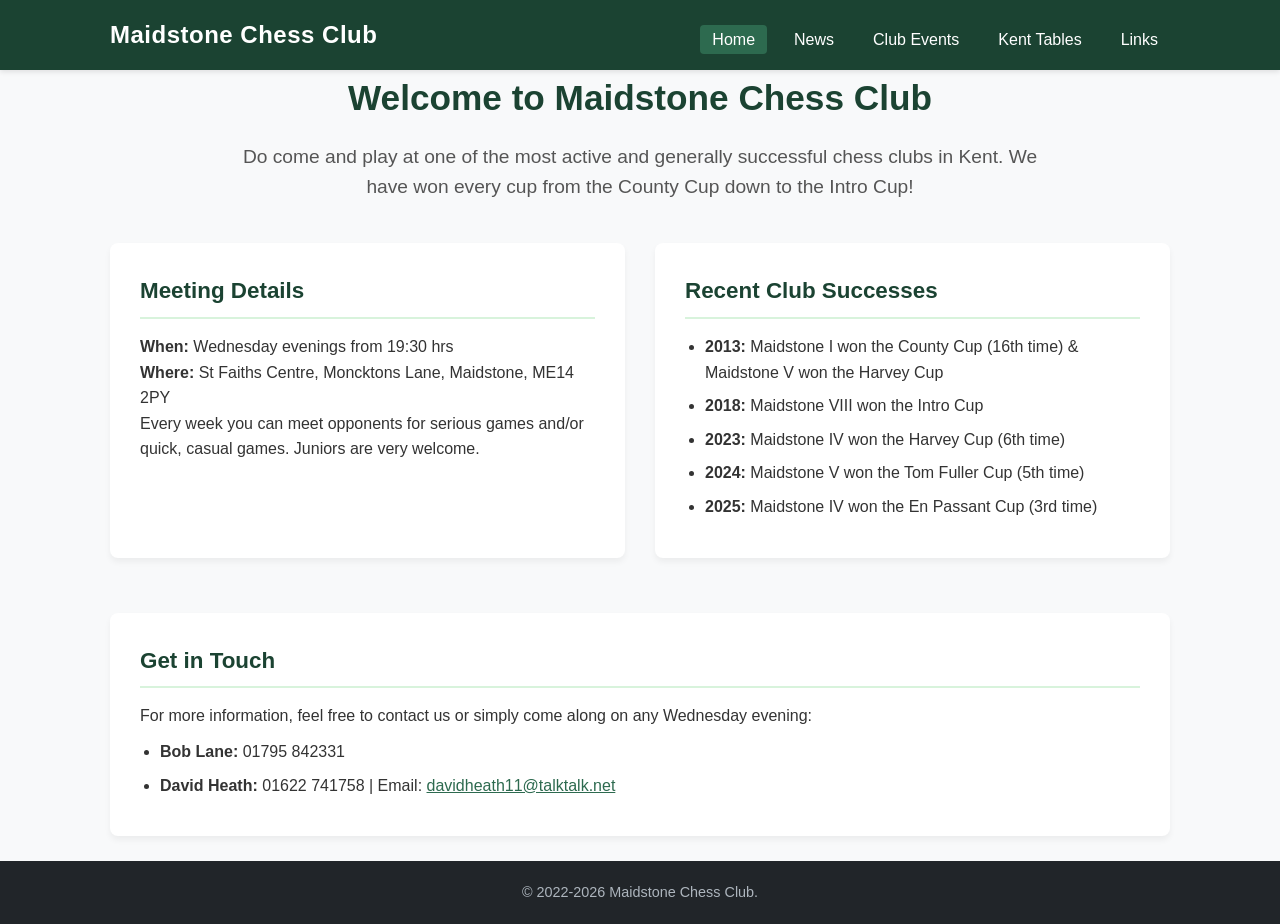
==== index.html @ 6f1cf7fc "Update stylesheet link in index.html" ====
<!DOCTYPE html>
<html lang="en">
<head>
    <meta charset="UTF-8">
    <meta name="viewport" content="width=device-width, initial-scale=1.0">
    <title>Maidstone Chess Club - Home</title>
    <link rel="stylesheet" href="style.css">
</head>
<body>
    <header>
        <div class="container header-container">
            <div class="logo">
                <h1>Maidstone Chess Club</h1>
            </div>
            <nav>
                <ul>
                    <li><a href="index.html" class="active">Home</a></li>
                    <li><a href="news.html">News</a></li>
                    <li><a href="club-events.html">Club Events</a></li>
                    <li><a href="kent-tables.html">Kent Tables</a></li>
                    <li><a href="links.html">Links</a></li>
                </ul>
            </nav>
        </div>
    </header>

    <main class="container">
        <section class="hero">
            <h2>Welcome to Maidstone Chess Club</h2>
            <p class="lead">Do come and play at one of the most active and generally successful chess clubs in Kent. We have won every cup from the County Cup down to the Intro Cup!</p>
        </section>

        <section class="info-grid">
            <div class="card">
                <h3>Meeting Details</h3>
                <p><strong>When:</strong> Wednesday evenings from 19:30 hrs</p>
                <p><strong>Where:</strong> St Faiths Centre, Moncktons Lane, Maidstone, ME14 2PY</p>
                <p>Every week you can meet opponents for serious games and/or quick, casual games. Juniors are very welcome.</p>
            </div>
            <div class="card">
                <h3>Recent Club Successes</h3>
                <ul>
                    <li><strong>2013:</strong> Maidstone I won the County Cup (16th time) & Maidstone V won the Harvey Cup</li>
                    <li><strong>2018:</strong> Maidstone VIII won the Intro Cup</li>
                    <li><strong>2023:</strong> Maidstone IV won the Harvey Cup (6th time)</li>
                    <li><strong>2024:</strong> Maidstone V won the Tom Fuller Cup (5th time)</li>
                    <li><strong>2025:</strong> Maidstone IV won the En Passant Cup (3rd time)</li>
                </ul>
            </div>
        </section>

        <section class="card contact-card">
            <h3>Get in Touch</h3>
            <p>For more information, feel free to contact us or simply come along on any Wednesday evening:</p>
            <ul>
                <li><strong>Bob Lane:</strong> 01795 842331</li>
                <li><strong>David Heath:</strong> 01622 741758 | Email: <a href="mailto:davidheath11@talktalk.net">davidheath11@talktalk.net</a></li>
            </ul>
        </section>
    </main>

    <footer>
        <div class="container">
            <p>&copy; 2022-2026 Maidstone Chess Club.</p>
        </div>
    </footer>
</body>
</html>
---- style.css ----
/* Maidstone Chess Club - Clean Modern Static Stylesheet */
:root {
    --primary-color: #1b4332;
    --secondary-color: #2d6a4f;
    --accent-color: #d8f3dc;
    --text-color: #333333;
    --bg-color: #f8f9fa;
    --card-bg: #ffffff;
}

* {
    box-sizing: border-box;
    margin: 0;
    padding: 0;
}

body {
    font-family: -apple-system, BlinkMacSystemFont, "Segoe UI", Roboto, Helvetica, Arial, sans-serif;
    color: var(--text-color);
    background-color: var(--bg-color);
    line-height: 1.6;
}

.container {
    width: 90%;
    max-width: 1100px;
    margin: 0 auto;
    padding: 0 20px;
}

header {
    background-color: var(--primary-color);
    color: #ffffff;
    padding: 1rem 0;
    box-shadow: 0 2px 5px rgba(0,0,0,0.1);
}

.header-container {
    display: flex;
    justify-content: space-between;
    align-items: center;
    flex-wrap: wrap;
}

.logo h1 {
    font-size: 1.5rem;
    letter-spacing: 0.5px;
}

nav ul {
    list-style: none;
    display: flex;
    gap: 15px;
    flex-wrap: wrap;
    margin-top: 10px;
}

nav a {
    color: #ffffff;
    text-decoration: none;
    font-weight: 500;
    padding: 6px 12px;
    border-radius: 4px;
    transition: background 0.2s;
}

nav a:hover, nav a.active {
    background-color: var(--secondary-color);
}

main {
    padding: 40px 0;
    min-height: 75vh;
}

.hero {
    text-align: center;
    margin-bottom: 40px;
}

.hero h2 {
    font-size: 2.2rem;
    color: var(--primary-color);
    margin-bottom: 15px;
}

.lead {
    font-size: 1.2rem;
    color: #555;
    max-width: 800px;
    margin: 0 auto;
}

.info-grid {
    display: grid;
    grid-template-columns: repeat(auto-fit, minmax(300px, 1fr));
    gap: 30px;
    margin-bottom: 30px;
}

.card {
    background: var(--card-bg);
    padding: 30px;
    border-radius: 8px;
    box-shadow: 0 4px 6px rgba(0,0,0,0.05);
    margin-bottom: 25px;
}

.card h3 {
    color: var(--primary-color);
    margin-bottom: 15px;
    font-size: 1.4rem;
    border-bottom: 2px solid var(--accent-color);
    padding-bottom: 8px;
}

.card ul {
    padding-left: 20px;
    margin-top: 10px;
}

.card li {
    margin-bottom: 8px;
}

footer {
    background-color: #212529;
    color: #adb5bd;
    text-align: center;
    padding: 20px 0;
    font-size: 0.9rem;
}

a {
    color: var(--secondary-color);
}
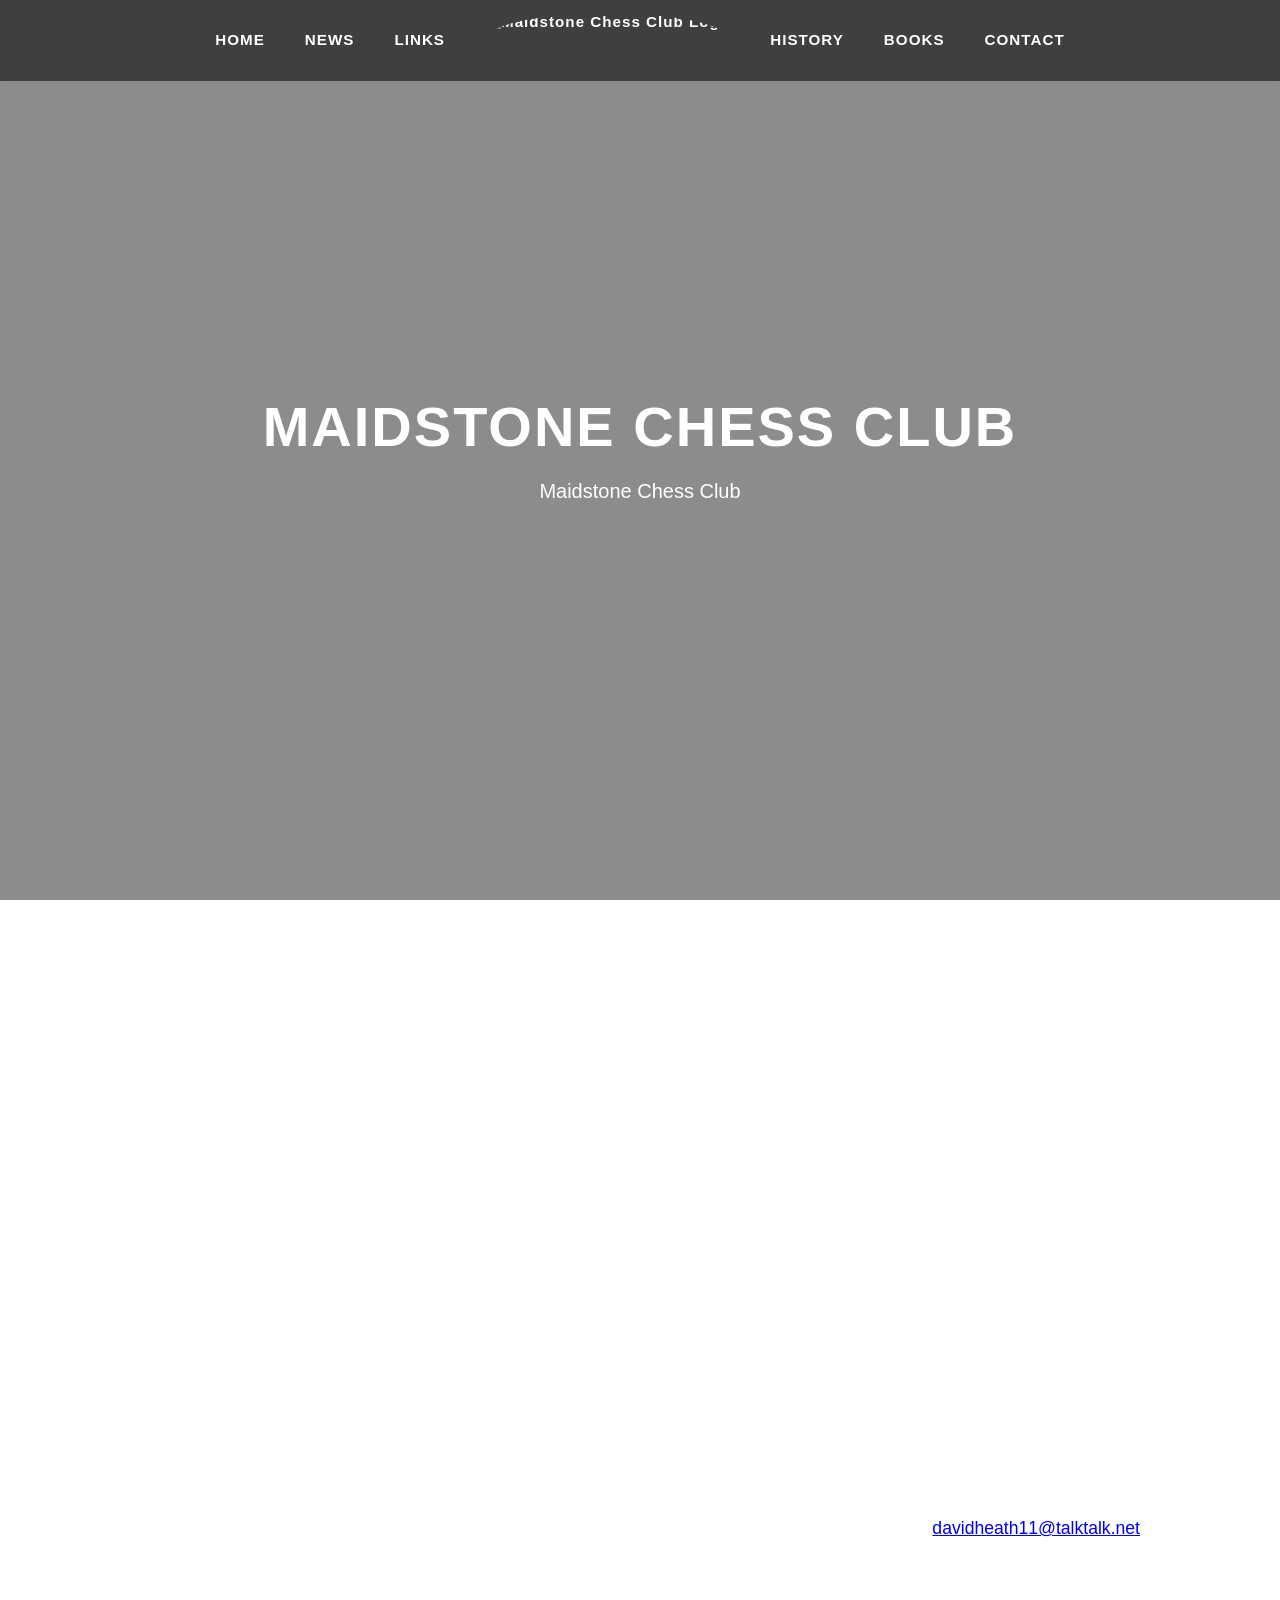
==== commit 1c6cbdc0: "Latest version Latest version grabbed from previous website hosted at Wix" ====
--- a/index.html
+++ b/index.html
@@ -1,68 +1,80 @@
 <!DOCTYPE html>
 <html lang="en">
 <head>
-    <meta charset="UTF-8">
-    <meta name="viewport" content="width=device-width, initial-scale=1.0">
-    <title>Maidstone Chess Club - Home</title>
-    <link rel="stylesheet" href="style.css">
+  <meta charset="UTF-8">
+  <meta name="viewport" content="width=device-width, initial-scale=1.0">
+  <title>Maidstone Chess Club - Maidstone Chess Club</title>
+  <link rel="stylesheet" href="css/styles.css">
 </head>
 <body>
-    <header>
-        <div class="container header-container">
-            <div class="logo">
-                <h1>Maidstone Chess Club</h1>
-            </div>
-            <nav>
-                <ul>
-                    <li><a href="index.html" class="active">Home</a></li>
-                    <li><a href="news.html">News</a></li>
-                    <li><a href="club-events.html">Club Events</a></li>
-                    <li><a href="kent-tables.html">Kent Tables</a></li>
-                    <li><a href="links.html">Links</a></li>
-                </ul>
-            </nav>
+
+  <!-- Background Video -->
+  <div class="video-background">
+    <video autoplay loop muted playsinline>
+      <source src="https://video.wixstatic.com/video/11062b_69a113fb615749bcbbd3609b924df18c/1080p/mp4/file.mp4" type="video/mp4">
+      Your browser does not support the video tag.
+    </video>
+  </div>
+
+  <!-- Dark Overlay -->
+  <div class="overlay"></div>
+
+  <!-- Top Navigation Bar -->
+  <nav class="navbar">
+    <ul>
+      <li><a href="index.html">HOME</a></li>
+      <li><a href="news.html">NEWS</a></li>
+      <li><a href="links.html">LINKS</a></li>
+      <li class="nav-logo-item">
+        <a href="index.html">
+          <img src="https://static.wixstatic.com/media/add40a_8337e0e7e11342f2a3f28ad87f1f89f7~mv2.png/v1/fill/w_248,h_232,al_c,q_85,usm_0.66_1.00_0.01,enc_avif,quality_auto/mcc-logo.png" alt="Maidstone Chess Club Logo" class="nav-logo">
+        </a>
+      </li>
+      <li><a href="history.html">HISTORY</a></li>
+      <li><a href="books.html">BOOKS</a></li>
+      <li><a href="contact.html">CONTACT</a></li>
+    </ul>
+  </nav>
+
+  <!-- Hero Content -->
+  <div class="content-hero">
+    <h1>Maidstone Chess Club</h1>
+    <p>Maidstone Chess Club</p>
+  </div>
+
+  <!-- Lower Content Area with 12-Column Responsive Grid -->
+  <div class="content-lower">
+    <div class="container">
+      <div class="row">
+        <div class="col-12">
+          
+    <h2>About Our Club</h2>
+    <p>Our recent successes include:</p>
+    <ul>
+      <li><strong>2013:</strong> Maidstone I won the County Cup (for the sixteenth time) &amp; Maidstone V won the Harvey Cup (for the fourth time)</li>
+      <li><strong>2018:</strong> Maidstone VIII won the Intro Cup (for the first time)</li>
+      <li><strong>2023:</strong> Maidstone IV won the Harvey Cup (for the sixth time)</li>
+      <li><strong>2024:</strong> Maidstone V won the Tom Fuller Cup (for the fifth time)</li>
+      <li><strong>2025:</strong> Maidstone IV won the En Passant Cup (for the third time)</li>
+    </ul>
+    <p>We meet on Wednesday evenings from 19:30hrs at St Faiths Centre, Moncktons Lane, Maidstone, ME14 2PY. Every week you can meet opponents for serious games and/or quick, casual games.</p>
+    <p>There are club competitions, at both normal and rapid play, running throughout the year. You can join one of the teams (we have teams in 7 of the 8 Kent league divisions (County Cup, Lewis Cup, Stevenson Cup, En Passant Cup, Harvey Cup, Tom Fuller Cup &amp; Intro Cup) and in national events, get advice on how to improve your game, or simply kibitz and chat! Juniors are very welcome.</p>
+    <p>For more information ring Bob Lane on <strong>01795 842331</strong> or David Heath on <strong>01622 741758</strong> or email David Heath at <a href="mailto:davidheath11@talktalk.net">davidheath11@talktalk.net</a> or simply come along on any Wednesday evening.</p>
+
         </div>
-    </header>
+      </div>
+    </div>
+  </div>
 
-    <main class="container">
-        <section class="hero">
-            <h2>Welcome to Maidstone Chess Club</h2>
-            <p class="lead">Do come and play at one of the most active and generally successful chess clubs in Kent. We have won every cup from the County Cup down to the Intro Cup!</p>
-        </section>
+  <script>
+    window.addEventListener('scroll', function() {
+      if (window.scrollY > 100) {
+        document.body.classList.add('scrolled');
+      } else {
+        document.body.classList.remove('scrolled');
+      }
+    });
+  </script>
 
-        <section class="info-grid">
-            <div class="card">
-                <h3>Meeting Details</h3>
-                <p><strong>When:</strong> Wednesday evenings from 19:30 hrs</p>
-                <p><strong>Where:</strong> St Faiths Centre, Moncktons Lane, Maidstone, ME14 2PY</p>
-                <p>Every week you can meet opponents for serious games and/or quick, casual games. Juniors are very welcome.</p>
-            </div>
-            <div class="card">
-                <h3>Recent Club Successes</h3>
-                <ul>
-                    <li><strong>2013:</strong> Maidstone I won the County Cup (16th time) & Maidstone V won the Harvey Cup</li>
-                    <li><strong>2018:</strong> Maidstone VIII won the Intro Cup</li>
-                    <li><strong>2023:</strong> Maidstone IV won the Harvey Cup (6th time)</li>
-                    <li><strong>2024:</strong> Maidstone V won the Tom Fuller Cup (5th time)</li>
-                    <li><strong>2025:</strong> Maidstone IV won the En Passant Cup (3rd time)</li>
-                </ul>
-            </div>
-        </section>
-
-        <section class="card contact-card">
-            <h3>Get in Touch</h3>
-            <p>For more information, feel free to contact us or simply come along on any Wednesday evening:</p>
-            <ul>
-                <li><strong>Bob Lane:</strong> 01795 842331</li>
-                <li><strong>David Heath:</strong> 01622 741758 | Email: <a href="mailto:davidheath11@talktalk.net">davidheath11@talktalk.net</a></li>
-            </ul>
-        </section>
-    </main>
-
-    <footer>
-        <div class="container">
-            <p>&copy; 2022-2026 Maidstone Chess Club.</p>
-        </div>
-    </footer>
 </body>
 </html>
--- a/css/styles.css
+++ b/css/styles.css
@@ -0,0 +1,225 @@
+* {
+  margin: 0;
+  padding: 0;
+  box-sizing: border-box;
+}
+
+body {
+  font-family: Arial, sans-serif;
+  color: #ffffff;
+  background-color: #ffffff;
+  overflow-x: hidden;
+}
+
+/* Background Video Styles */
+.video-background {
+  position: fixed;
+  top: 0;
+  left: 0;
+  width: 100%;
+  height: 100%;
+  z-index: -1;
+  overflow: hidden;
+  transition: opacity 0.5s ease;
+}
+
+.video-background video {
+  min-width: 100%;
+  min-height: 100%;
+  width: auto;
+  height: auto;
+  position: absolute;
+  top: 50%;
+  left: 50%;
+  transform: translate(-50%, -50%);
+  object-fit: cover;
+}
+
+/* Dark Overlay for Text Readability */
+.overlay {
+  position: fixed;
+  top: 0;
+  left: 0;
+  width: 100%;
+  height: 100%;
+  background: rgba(0, 0, 0, 0.45);
+  z-index: 0;
+  transition: opacity 0.5s ease;
+}
+
+/* When scrolled, hide video and overlay */
+body.scrolled .video-background,
+body.scrolled .overlay {
+  opacity: 0;
+  pointer-events: none;
+}
+
+/* Make text dark when scrolled to white background */
+body.scrolled .content-lower,
+body.scrolled .content-lower h2,
+body.scrolled .content-lower h3,
+body.scrolled .content-lower p,
+body.scrolled .content-lower li,
+body.scrolled .content-lower a {
+  color: #333333;
+}
+
+/* Top Navigation Bar */
+.navbar {
+  position: fixed;
+  top: 0;
+  left: 0;
+  width: 100%;
+  display: flex;
+  justify-content: center;
+  align-items: center;
+  padding: 0.8rem 2rem;
+  background: rgba(0, 0, 0, 0.55);
+  backdrop-filter: blur(6px);
+  z-index: 10;
+  transition: background 0.3s ease;
+}
+
+.navbar ul {
+  display: flex;
+  align-items: center;
+  list-style: none;
+  gap: 2.5rem;
+}
+
+.navbar a {
+  color: #ffffff;
+  text-decoration: none;
+  font-size: 0.95rem;
+  font-weight: bold;
+  letter-spacing: 1px;
+  transition: color 0.3s ease;
+}
+
+.navbar a:hover {
+  color: #00bcd4;
+}
+
+/* Logo inside navigation menu */
+.nav-logo-item {
+  display: flex;
+  align-items: center;
+}
+
+.nav-logo {
+  height: 55px;
+  width: auto;
+  border-radius: 50%;
+  display: block;
+  transition: transform 0.3s ease;
+}
+
+.nav-logo:hover {
+  transform: scale(1.05);
+}
+
+/* Hero Content Wrapper (First Screen) */
+.content-hero {
+  position: relative;
+  z-index: 1;
+  display: flex;
+  flex-direction: column;
+  justify-content: center;
+  align-items: center;
+  height: 100vh;
+  text-align: center;
+  padding: 0 20px;
+}
+
+.content-hero h1 {
+  font-size: 3.5rem;
+  margin-bottom: 1rem;
+  letter-spacing: 2px;
+  text-transform: uppercase;
+}
+
+.content-hero p {
+  font-size: 1.25rem;
+  max-width: 600px;
+  line-height: 1.6;
+}
+
+/* 12-Column Responsive Grid Container */
+.container {
+  width: 100%;
+  max-width: 1200px;
+  margin: 0 auto;
+  padding: 0 15px;
+}
+
+.row {
+  display: flex;
+  flex-wrap: wrap;
+  margin: 0 -15px;
+}
+
+/* Default 12 columns grid system */
+.col-1  { width: 8.333%;  padding: 0 15px; }
+.col-2  { width: 16.666%; padding: 0 15px; }
+.col-3  { width: 25%;     padding: 0 15px; }
+.col-4  { width: 33.333%; padding: 0 15px; }
+.col-5  { width: 41.666%; padding: 0 15px; }
+.col-6  { width: 50%;     padding: 0 15px; }
+.col-7  { width: 58.333%; padding: 0 15px; }
+.col-8  { width: 66.666%; padding: 0 15px; }
+.col-9  { width: 75%;     padding: 0 15px; }
+.col-10 { width: 83.333%; padding: 0 15px; }
+.col-11 { width: 91.666%; padding: 0 15px; }
+.col-12 { width: 100%;    padding: 0 15px; }
+
+/* Mobile/Tablet Adjustments */
+@media (max-width: 768px) {
+  .col-1, .col-2, .col-3, .col-4, .col-5, .col-6, 
+  .col-7, .col-8, .col-9, .col-10, .col-11, .col-12 {
+    width: 100%;
+    margin-bottom: 20px;
+  }
+  .navbar ul {
+    gap: 1rem;
+  }
+}
+
+/* Lower Content Container */
+.content-lower {
+  position: relative;
+  z-index: 1;
+  padding: 100px 0 60px 0;
+  color: #ffffff;
+  transition: color 0.5s ease;
+}
+
+.content-lower h2 {
+  font-size: 2rem;
+  margin-bottom: 1.5rem;
+  text-transform: uppercase;
+  letter-spacing: 1px;
+  text-align: center;
+}
+
+.content-lower h3 {
+  font-size: 1.4rem;
+  margin: 2rem 0 1rem 0;
+}
+
+.content-lower p {
+  font-size: 1.1rem;
+  line-height: 1.8;
+  margin-bottom: 1.5rem;
+}
+
+.content-lower ul {
+  list-style-type: disc;
+  margin-left: 20px;
+  margin-bottom: 1.5rem;
+}
+
+.content-lower li {
+  font-size: 1.05rem;
+  line-height: 1.6;
+  margin-bottom: 0.5rem;
+}
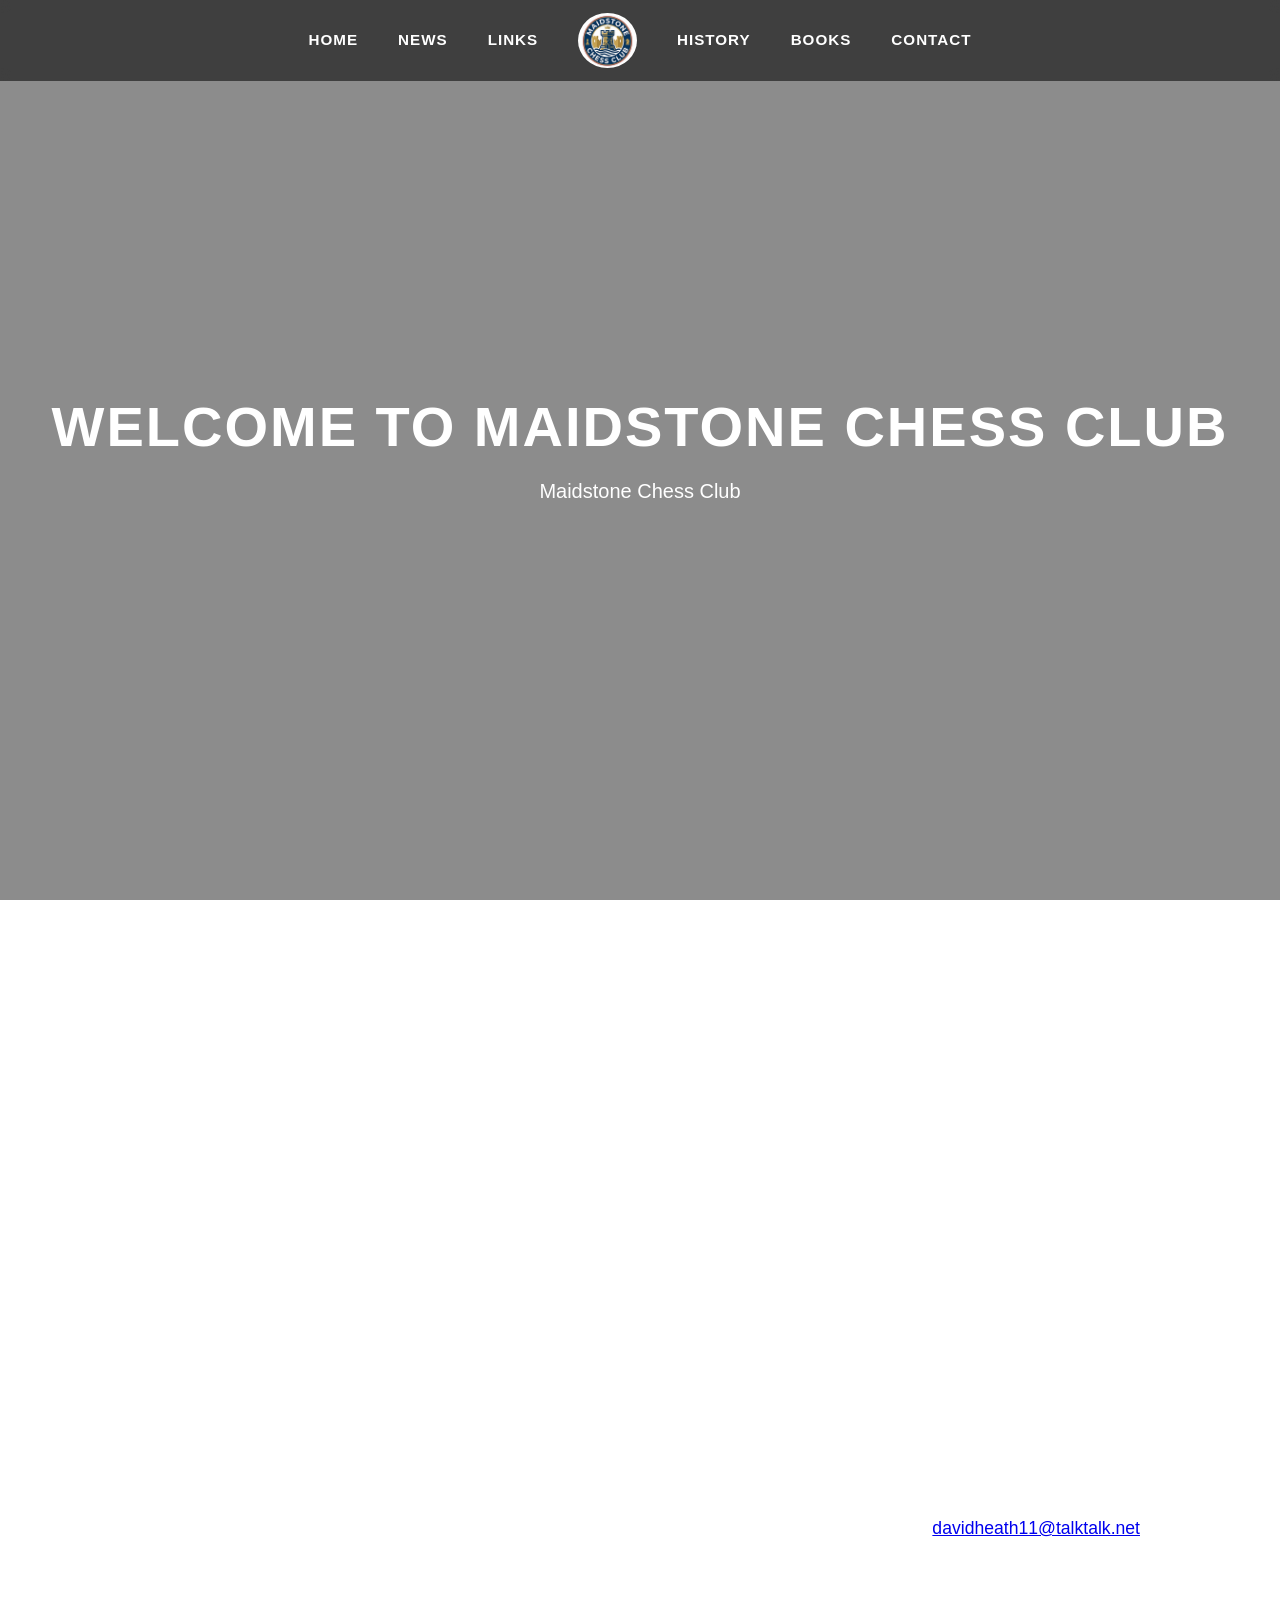
==== commit ccc64ac1: "Adding images and video" ====
--- a/index.html
+++ b/index.html
@@ -3,7 +3,7 @@
 <head>
   <meta charset="UTF-8">
   <meta name="viewport" content="width=device-width, initial-scale=1.0">
-  <title>Maidstone Chess Club - Maidstone Chess Club</title>
+  <title>Maidstone Chess Club - Home</title>
   <link rel="stylesheet" href="css/styles.css">
 </head>
 <body>
@@ -11,7 +11,7 @@
   <!-- Background Video -->
   <div class="video-background">
     <video autoplay loop muted playsinline>
-      <source src="https://video.wixstatic.com/video/11062b_69a113fb615749bcbbd3609b924df18c/1080p/mp4/file.mp4" type="video/mp4">
+      <source src="img/file.mp4" type="video/mp4">
       Your browser does not support the video tag.
     </video>
   </div>
@@ -27,7 +27,7 @@
       <li><a href="links.html">LINKS</a></li>
       <li class="nav-logo-item">
         <a href="index.html">
-          <img src="https://static.wixstatic.com/media/add40a_8337e0e7e11342f2a3f28ad87f1f89f7~mv2.png/v1/fill/w_248,h_232,al_c,q_85,usm_0.66_1.00_0.01,enc_avif,quality_auto/mcc-logo.png" alt="Maidstone Chess Club Logo" class="nav-logo">
+          <img src="img/mcc-logo.png" alt="Maidstone Chess Club Logo" class="nav-logo">
         </a>
       </li>
       <li><a href="history.html">HISTORY</a></li>
@@ -38,7 +38,7 @@
 
   <!-- Hero Content -->
   <div class="content-hero">
-    <h1>Maidstone Chess Club</h1>
+    <h1>Welcome to Maidstone Chess Club</h1>
     <p>Maidstone Chess Club</p>
   </div>
 
--- a/css/styles.css
+++ b/css/styles.css
@@ -193,6 +193,13 @@
   transition: color 0.5s ease;
 }
 
+.content-lower h1 {
+  font-size: 3.5rem;
+  margin-bottom: 1rem;
+  letter-spacing: 2px;
+  text-transform: uppercase;
+}
+
 .content-lower h2 {
   font-size: 2rem;
   margin-bottom: 1.5rem;
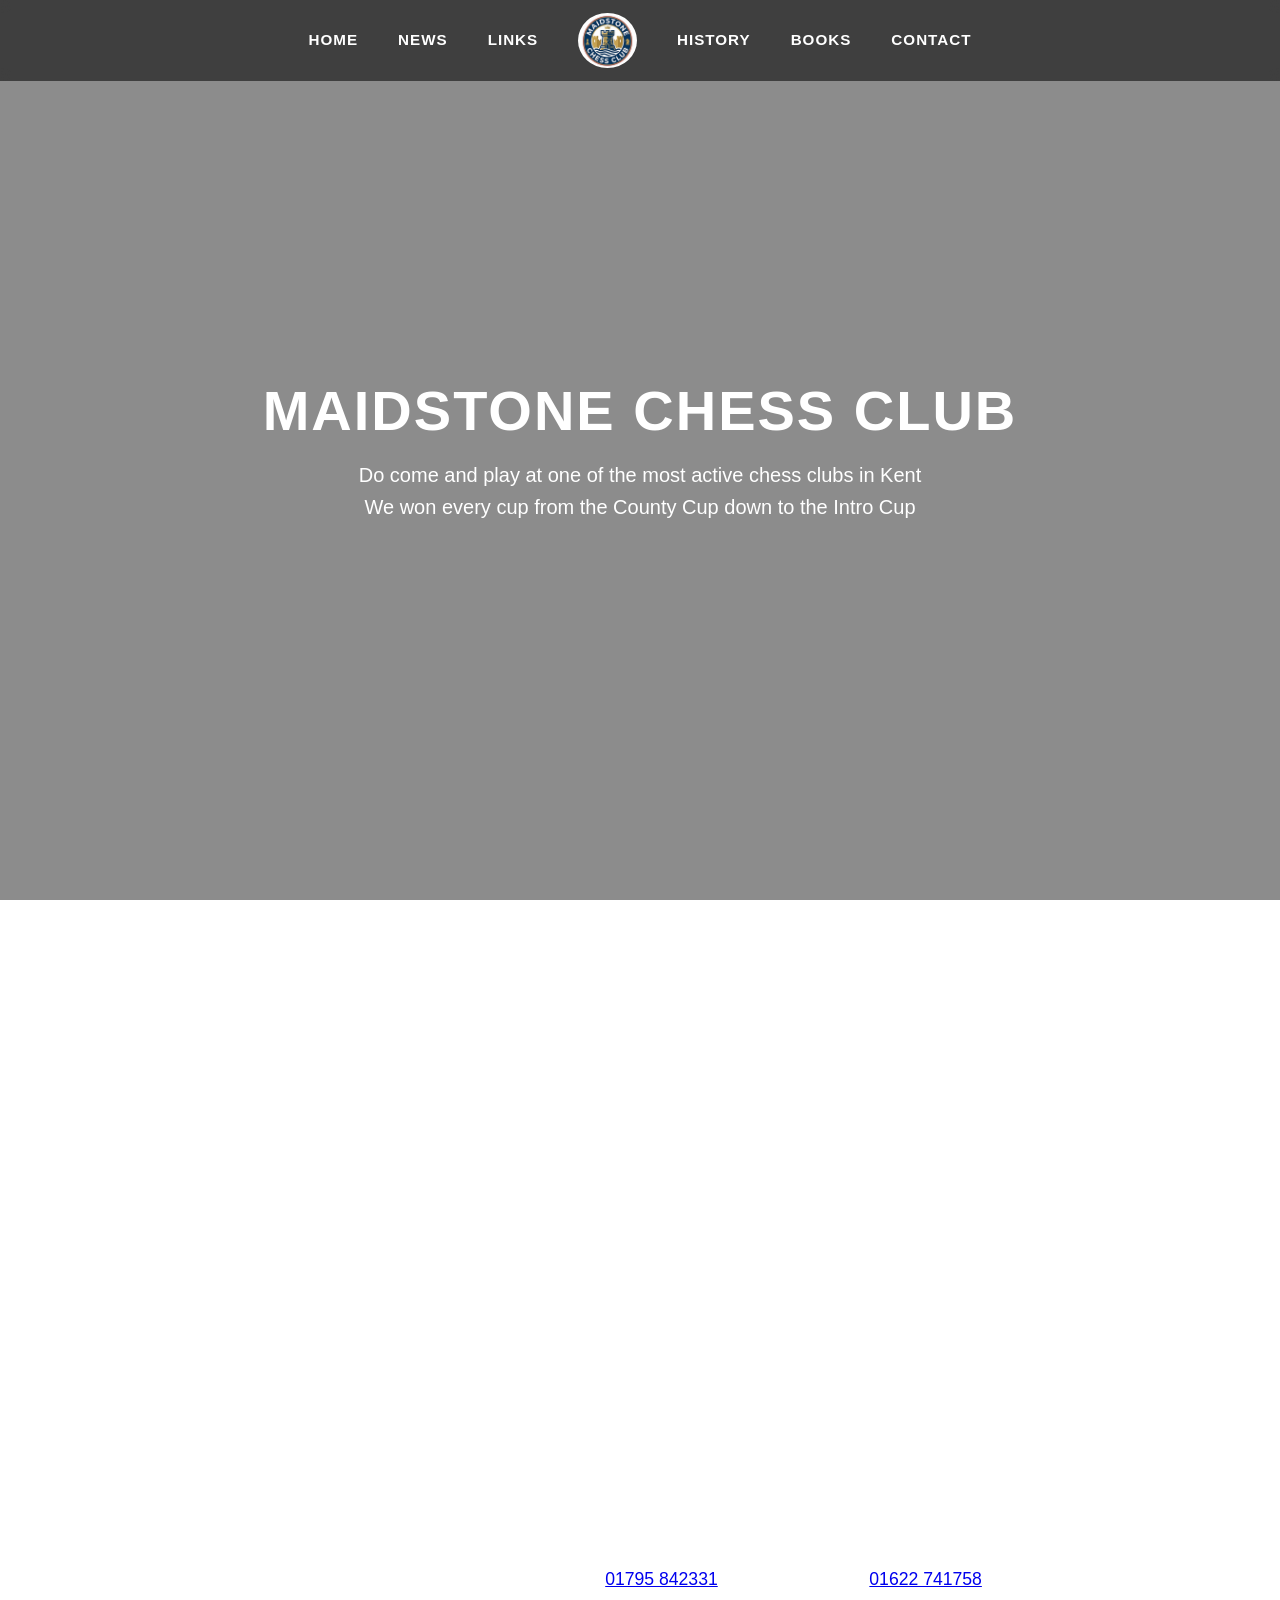
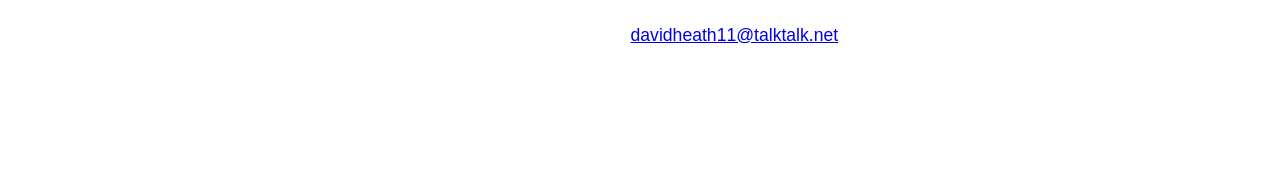
==== commit 8c0b574c: "Adding center and scrolling" ====
--- a/index.html
+++ b/index.html
@@ -38,29 +38,28 @@
 
   <!-- Hero Content -->
   <div class="content-hero">
-    <h1>Welcome to Maidstone Chess Club</h1>
-    <p>Maidstone Chess Club</p>
+    <h1>Maidstone Chess Club</h1>
+    <p>Do come and play at one of the most active chess clubs in Kent</p>
+	<p>We won every cup from the County Cup down to the Intro Cup</p>
   </div>
 
   <!-- Lower Content Area with 12-Column Responsive Grid -->
   <div class="content-lower">
     <div class="container">
       <div class="row">
-        <div class="col-12">
-          
-    <h2>About Our Club</h2>
-    <p>Our recent successes include:</p>
-    <ul>
-      <li><strong>2013:</strong> Maidstone I won the County Cup (for the sixteenth time) &amp; Maidstone V won the Harvey Cup (for the fourth time)</li>
-      <li><strong>2018:</strong> Maidstone VIII won the Intro Cup (for the first time)</li>
-      <li><strong>2023:</strong> Maidstone IV won the Harvey Cup (for the sixth time)</li>
-      <li><strong>2024:</strong> Maidstone V won the Tom Fuller Cup (for the fifth time)</li>
-      <li><strong>2025:</strong> Maidstone IV won the En Passant Cup (for the third time)</li>
-    </ul>
-    <p>We meet on Wednesday evenings from 19:30hrs at St Faiths Centre, Moncktons Lane, Maidstone, ME14 2PY. Every week you can meet opponents for serious games and/or quick, casual games.</p>
-    <p>There are club competitions, at both normal and rapid play, running throughout the year. You can join one of the teams (we have teams in 7 of the 8 Kent league divisions (County Cup, Lewis Cup, Stevenson Cup, En Passant Cup, Harvey Cup, Tom Fuller Cup &amp; Intro Cup) and in national events, get advice on how to improve your game, or simply kibitz and chat! Juniors are very welcome.</p>
-    <p>For more information ring Bob Lane on <strong>01795 842331</strong> or David Heath on <strong>01622 741758</strong> or email David Heath at <a href="mailto:davidheath11@talktalk.net">davidheath11@talktalk.net</a> or simply come along on any Wednesday evening.</p>
-
+        <div class="col-12" align="center">
+			<p>Our recent successes include:</p>
+			<p><strong>2013:</strong> Maidstone I won the County Cup (for the sixteenth time) &amp; Maidstone V won the Harvey Cup (for the fourth time)</p>
+			<p><strong>2018:</strong> Maidstone VIII won the Intro Cup (for the first time)</p>
+			<p><strong>2023:</strong> Maidstone IV won the Harvey Cup (for the sixth time)</p>
+			<p><strong>2024:</strong> Maidstone V won the Tom Fuller Cup (for the fifth time)</p>
+			<p><strong>2025:</strong> Maidstone IV won the En Passant Cup (for the third time)</p>
+			<p>We meet on Wednesday evenings from 19:30hrs at St Faiths Centre, Moncktons Lane, Maidstone, ME14 2PY. Every week you can meet opponents for serious games and/or quick, casual games.</p>
+			<p>There are club competitions, at both normal and rapid play, running throughout the year. We have teams in 7 of the 8 Kent league divisions (County Cup, Lewis Cup, Stevenson Cup, En Passant Cup, Harvey Cup, Tom Fuller Cup &amp; Intro Cup) and in national events.</p>
+			<p>You can join one of the teams, get advice on how to improve your game, or simply kibitz and chat! Juniors are very welcome.</p>
+			<p>For more information ring Bob Lane on <a href="tel:+441795842331">01795 842331</a> or David Heath on <a href="tel:+441622741758">01622 741758</a></p> 
+			<p>or email David Heath at <a href="mailto:davidheath11@talktalk.net">davidheath11@talktalk.net</a></p>
+			<p>or simply come along on any Wednesday evening.</p>
         </div>
       </div>
     </div>
@@ -68,7 +67,7 @@
 
   <script>
     window.addEventListener('scroll', function() {
-      if (window.scrollY > 100) {
+      if (window.scrollY > 600) {
         document.body.classList.add('scrolled');
       } else {
         document.body.classList.remove('scrolled');
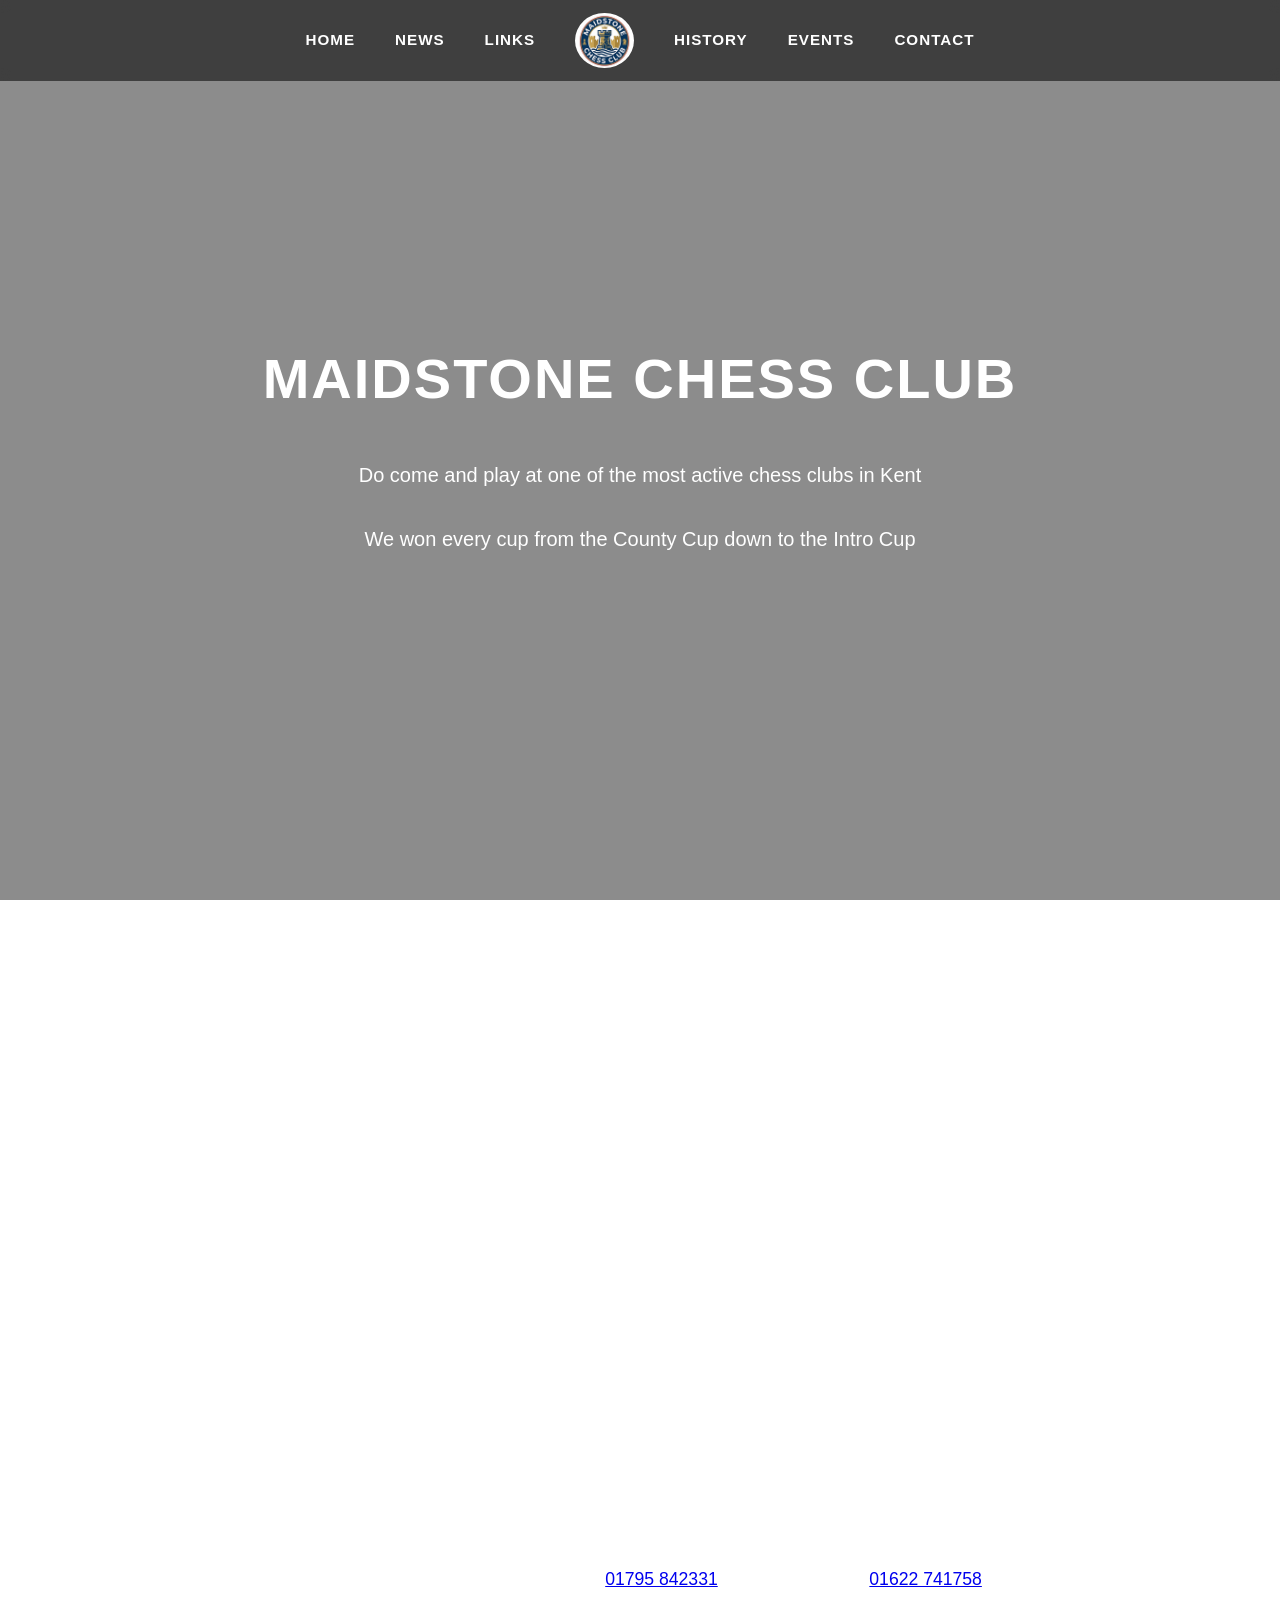
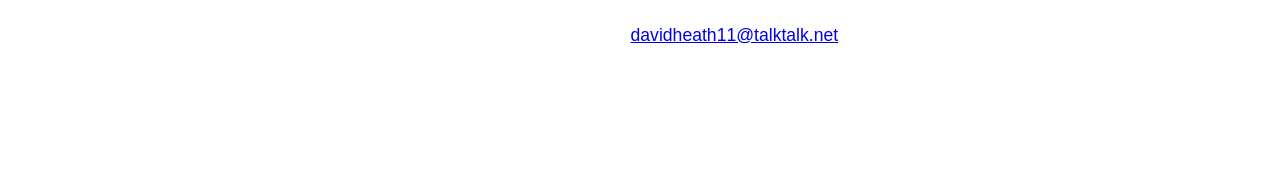
==== commit 1e041d13: "Adding history and events but removing books" ====
--- a/index.html
+++ b/index.html
@@ -31,7 +31,7 @@
         </a>
       </li>
       <li><a href="history.html">HISTORY</a></li>
-      <li><a href="books.html">BOOKS</a></li>
+      <li><a href="events.html">EVENTS</a></li>
       <li><a href="contact.html">CONTACT</a></li>
     </ul>
   </nav>
@@ -39,7 +39,9 @@
   <!-- Hero Content -->
   <div class="content-hero">
     <h1>Maidstone Chess Club</h1>
-    <p>Do come and play at one of the most active chess clubs in Kent</p>
+    <p>&nbsp;</p>
+	<p>Do come and play at one of the most active chess clubs in Kent</p>
+	<p>&nbsp;</p>
 	<p>We won every cup from the County Cup down to the Intro Cup</p>
   </div>
 
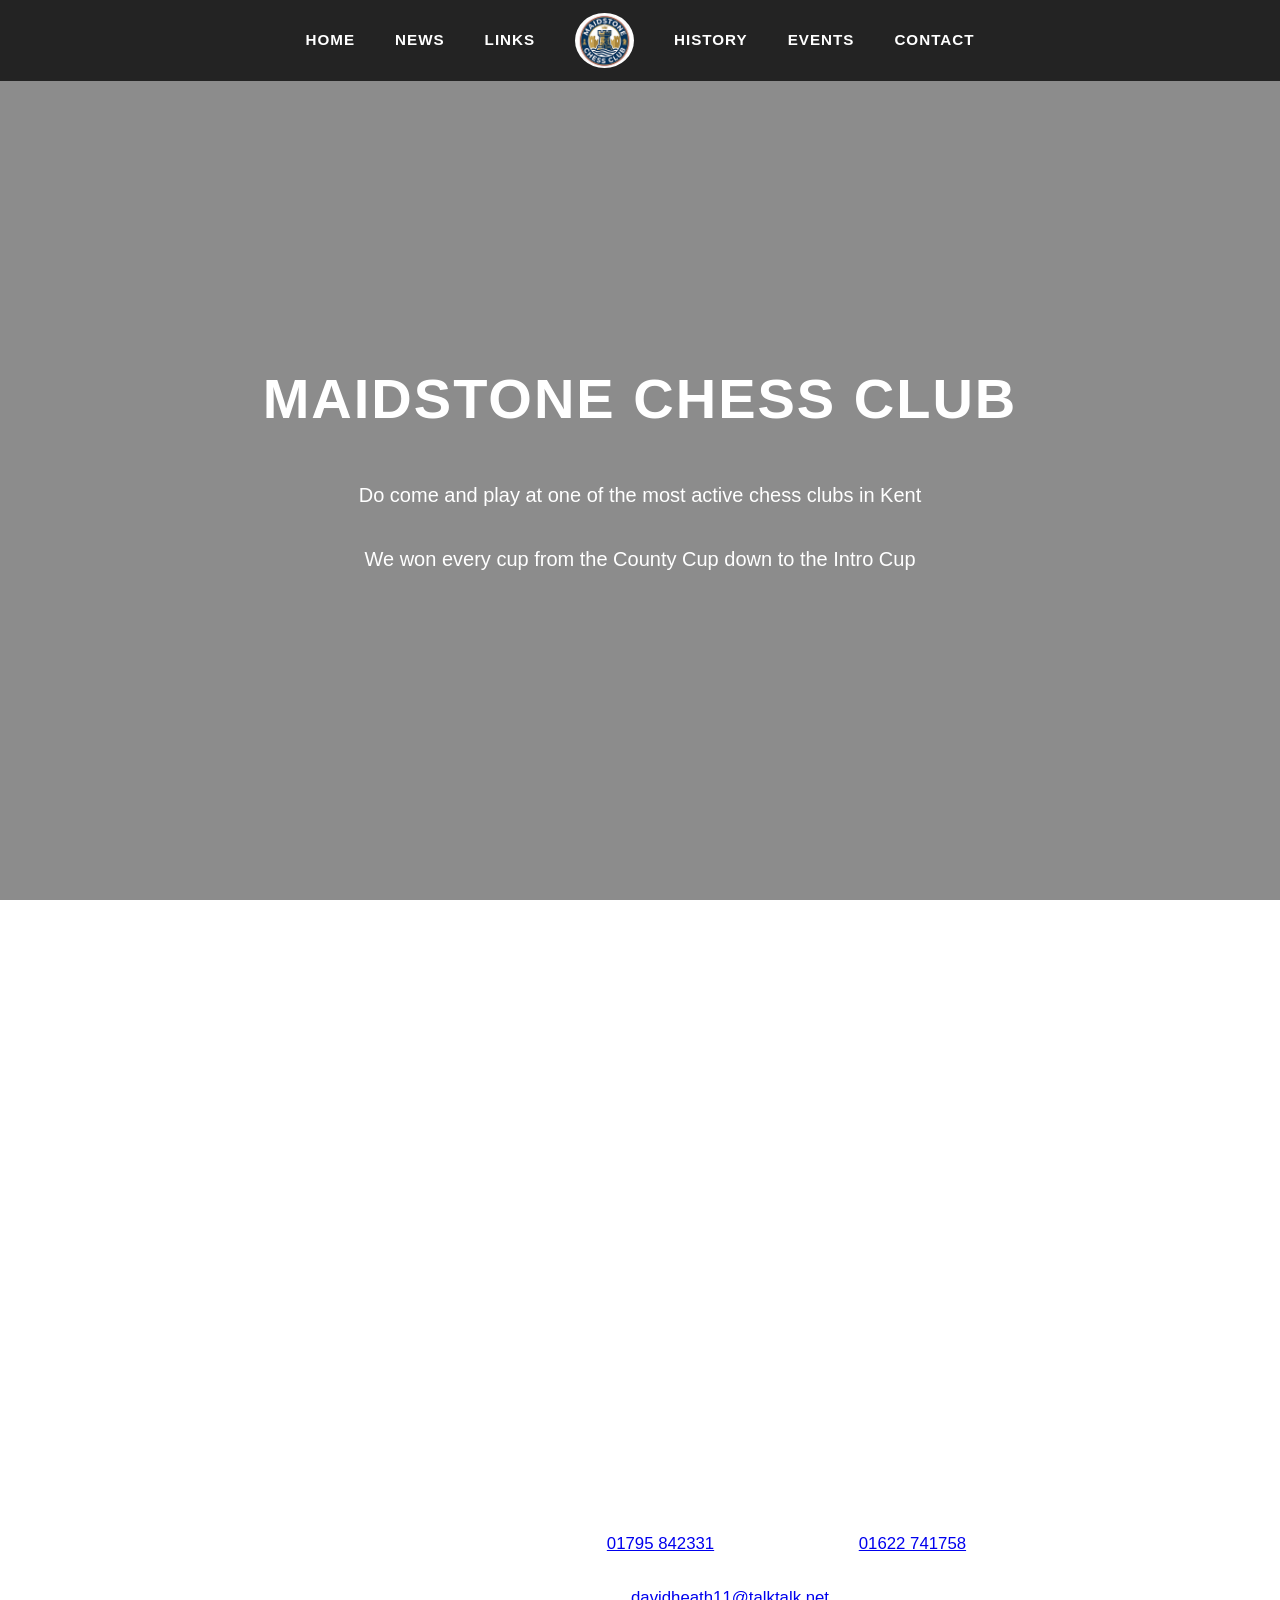
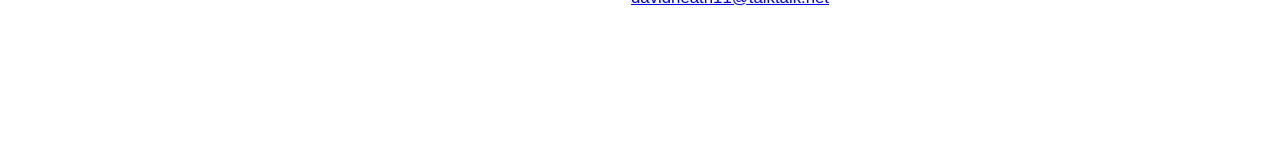
==== commit eac1ca5a: "Mobile version" ====
--- a/index.html
+++ b/index.html
@@ -20,8 +20,17 @@
   <div class="overlay"></div>
 
   <!-- Top Navigation Bar -->
+    <!-- Top Navigation Bar -->
   <nav class="navbar">
-    <ul>
+    <a href="index.html" class="mobile-nav-logo">
+      <img src="img/mcc-logo.png" alt="Maidstone Chess Club Logo">
+    </a>
+    <button class="nav-toggle" id="mobile-menu-toggle" aria-label="Toggle Navigation Menu">
+      <span></span>
+      <span></span>
+      <span></span>
+    </button>
+    <ul id="nav-menu">
       <li><a href="index.html">HOME</a></li>
       <li><a href="news.html">NEWS</a></li>
       <li><a href="links.html">LINKS</a></li>
@@ -67,7 +76,17 @@
     </div>
   </div>
 
-  <script>
+    <script>
+    const toggleBtn = document.getElementById('mobile-menu-toggle');
+    const navMenu = document.getElementById('nav-menu');
+
+    if (toggleBtn && navMenu) {
+      toggleBtn.addEventListener('click', () => {
+        toggleBtn.classList.toggle('active');
+        navMenu.classList.toggle('active');
+      });
+    }
+
     window.addEventListener('scroll', function() {
       if (window.scrollY > 600) {
         document.body.classList.add('scrolled');
--- a/css/styles.css
+++ b/css/styles.css
@@ -23,7 +23,8 @@
   transition: opacity 0.5s ease;
 }
 
-.video-background video {
+.video-background video,
+.video-background img {
   min-width: 100%;
   min-height: 100%;
   width: auto;
@@ -47,14 +48,12 @@
   transition: opacity 0.5s ease;
 }
 
-/* When scrolled, hide video and overlay */
 body.scrolled .video-background,
 body.scrolled .overlay {
   opacity: 0;
   pointer-events: none;
 }
 
-/* Make text dark when scrolled to white background */
 body.scrolled .content-lower,
 body.scrolled .content-lower h2,
 body.scrolled .content-lower h3,
@@ -74,9 +73,9 @@
   justify-content: center;
   align-items: center;
   padding: 0.8rem 2rem;
-  background: rgba(0, 0, 0, 0.55);
-  backdrop-filter: blur(6px);
-  z-index: 10;
+  background: rgba(0, 0, 0, 0.75);
+  backdrop-filter: blur(8px);
+  z-index: 1000;
   transition: background 0.3s ease;
 }
 
@@ -100,7 +99,6 @@
   color: #00bcd4;
 }
 
-/* Logo inside navigation menu */
 .nav-logo-item {
   display: flex;
   align-items: center;
@@ -118,7 +116,44 @@
   transform: scale(1.05);
 }
 
-/* Hero Content Wrapper (First Screen) */
+/* Mobile Toggle Hamburger Button */
+.nav-toggle {
+  display: none;
+  background: transparent;
+  border: none;
+  cursor: pointer;
+  padding: 8px;
+  z-index: 1001;
+}
+
+.nav-toggle span {
+  display: block;
+  width: 25px;
+  height: 3px;
+  margin: 5px 0;
+  background: #ffffff;
+  border-radius: 2px;
+  transition: transform 0.3s ease, opacity 0.3s ease;
+}
+
+.nav-toggle.active span:nth-child(1) {
+  transform: translateY(8px) rotate(45deg);
+}
+
+.nav-toggle.active span:nth-child(2) {
+  opacity: 0;
+}
+
+.nav-toggle.active span:nth-child(3) {
+  transform: translateY(-8px) rotate(-45deg);
+}
+
+/* Mobile Brand Logo Wrapper in Header */
+.mobile-nav-logo {
+  display: none;
+}
+
+/* Hero Content Wrapper */
 .content-hero {
   position: relative;
   z-index: 1;
@@ -126,30 +161,30 @@
   flex-direction: column;
   justify-content: center;
   align-items: center;
-  height: 100vh;
+  min-height: 100vh;
   text-align: center;
-  padding: 0 20px;
+  padding: 80px 20px 40px;
 }
 
 .content-hero h1 {
-  font-size: 3.5rem;
+  font-size: clamp(2rem, 6vw, 3.5rem);
   margin-bottom: 1rem;
   letter-spacing: 2px;
   text-transform: uppercase;
 }
 
 .content-hero p {
-  font-size: 1.25rem;
+  font-size: clamp(1rem, 2.5vw, 1.25rem);
   max-width: 600px;
   line-height: 1.6;
 }
 
-/* 12-Column Responsive Grid Container */
+/* Responsive Grid Container */
 .container {
   width: 100%;
   max-width: 1200px;
   margin: 0 auto;
-  padding: 0 15px;
+  padding: 0 20px;
 }
 
 .row {
@@ -158,7 +193,6 @@
   margin: 0 -15px;
 }
 
-/* Default 12 columns grid system */
 .col-1  { width: 8.333%;  padding: 0 15px; }
 .col-2  { width: 16.666%; padding: 0 15px; }
 .col-3  { width: 25%;     padding: 0 15px; }
@@ -172,61 +206,123 @@
 .col-11 { width: 91.666%; padding: 0 15px; }
 .col-12 { width: 100%;    padding: 0 15px; }
 
-/* Mobile/Tablet Adjustments */
+/* Lower Content Container */
+.content-lower {
+  position: relative;
+  z-index: 1;
+  padding: 80px 0 60px 0;
+  color: #ffffff;
+  transition: color 0.5s ease;
+}
+
+.content-lower h1 {
+  font-size: clamp(2rem, 5vw, 3.5rem);
+  margin-bottom: 1rem;
+  letter-spacing: 2px;
+  text-transform: uppercase;
+}
+
+.content-lower h2 {
+  font-size: clamp(1.5rem, 4vw, 2rem);
+  margin-bottom: 1.5rem;
+  text-transform: uppercase;
+  letter-spacing: 1px;
+  text-align: center;
+}
+
+.content-lower h3 {
+  font-size: clamp(1.2rem, 3vw, 1.4rem);
+  margin: 2rem 0 1rem 0;
+}
+
+.content-lower p {
+  font-size: 1.05rem;
+  line-height: 1.8;
+  margin-bottom: 1.5rem;
+}
+
+.content-lower ul {
+  list-style-type: disc;
+  margin-left: 20px;
+  margin-bottom: 1.5rem;
+}
+
+.content-lower li {
+  font-size: 1.05rem;
+  line-height: 1.6;
+  margin-bottom: 0.5rem;
+}
+
+.table-responsive {
+  width: 100%;
+  overflow-x: auto;
+  -webkit-overflow-scrolling: touch;
+}
+
+img {
+  max-width: 100%;
+  height: auto;
+}
+
+/* Tablet & Mobile Media Queries */
 @media (max-width: 768px) {
+  .navbar {
+    justify-content: space-between;
+    padding: 0.8rem 1.5rem;
+  }
+
+  .mobile-nav-logo {
+    display: block;
+  }
+
+  .mobile-nav-logo img {
+    height: 45px;
+    width: auto;
+    border-radius: 50%;
+  }
+
+  .nav-toggle {
+    display: block;
+  }
+
+  .navbar ul {
+    position: absolute;
+    top: 100%;
+    left: 0;
+    width: 100%;
+    background: rgba(15, 15, 15, 0.98);
+    backdrop-filter: blur(12px);
+    flex-direction: column;
+    gap: 0;
+    max-height: 0;
+    overflow: hidden;
+    transition: max-height 0.4s ease-in-out, padding 0.3s ease;
+  }
+
+  .navbar ul.active {
+    max-height: 450px;
+    padding: 1rem 0;
+    border-bottom: 1px solid rgba(255, 255, 255, 0.1);
+  }
+
+  .navbar ul li {
+    width: 100%;
+    text-align: center;
+  }
+
+  .navbar ul li a {
+    display: block;
+    padding: 0.85rem 1rem;
+    font-size: 1.1rem;
+  }
+
+  .nav-logo-item {
+    display: none;
+  }
+
   .col-1, .col-2, .col-3, .col-4, .col-5, .col-6, 
   .col-7, .col-8, .col-9, .col-10, .col-11, .col-12 {
     width: 100%;
     margin-bottom: 20px;
   }
-  .navbar ul {
-    gap: 1rem;
-  }
-}
-
-/* Lower Content Container */
-.content-lower {
-  position: relative;
-  z-index: 1;
-  padding: 100px 0 60px 0;
-  color: #ffffff;
-  transition: color 0.5s ease;
-}
-
-.content-lower h1 {
-  font-size: 3.5rem;
-  margin-bottom: 1rem;
-  letter-spacing: 2px;
-  text-transform: uppercase;
-}
-
-.content-lower h2 {
-  font-size: 2rem;
-  margin-bottom: 1.5rem;
-  text-transform: uppercase;
-  letter-spacing: 1px;
-  text-align: center;
-}
-
-.content-lower h3 {
-  font-size: 1.4rem;
-  margin: 2rem 0 1rem 0;
-}
-
-.content-lower p {
-  font-size: 1.1rem;
-  line-height: 1.8;
-  margin-bottom: 1.5rem;
-}
-
-.content-lower ul {
-  list-style-type: disc;
-  margin-left: 20px;
-  margin-bottom: 1.5rem;
-}
-
-.content-lower li {
-  font-size: 1.05rem;
-  line-height: 1.6;
-  margin-bottom: 0.5rem;
-}
+}
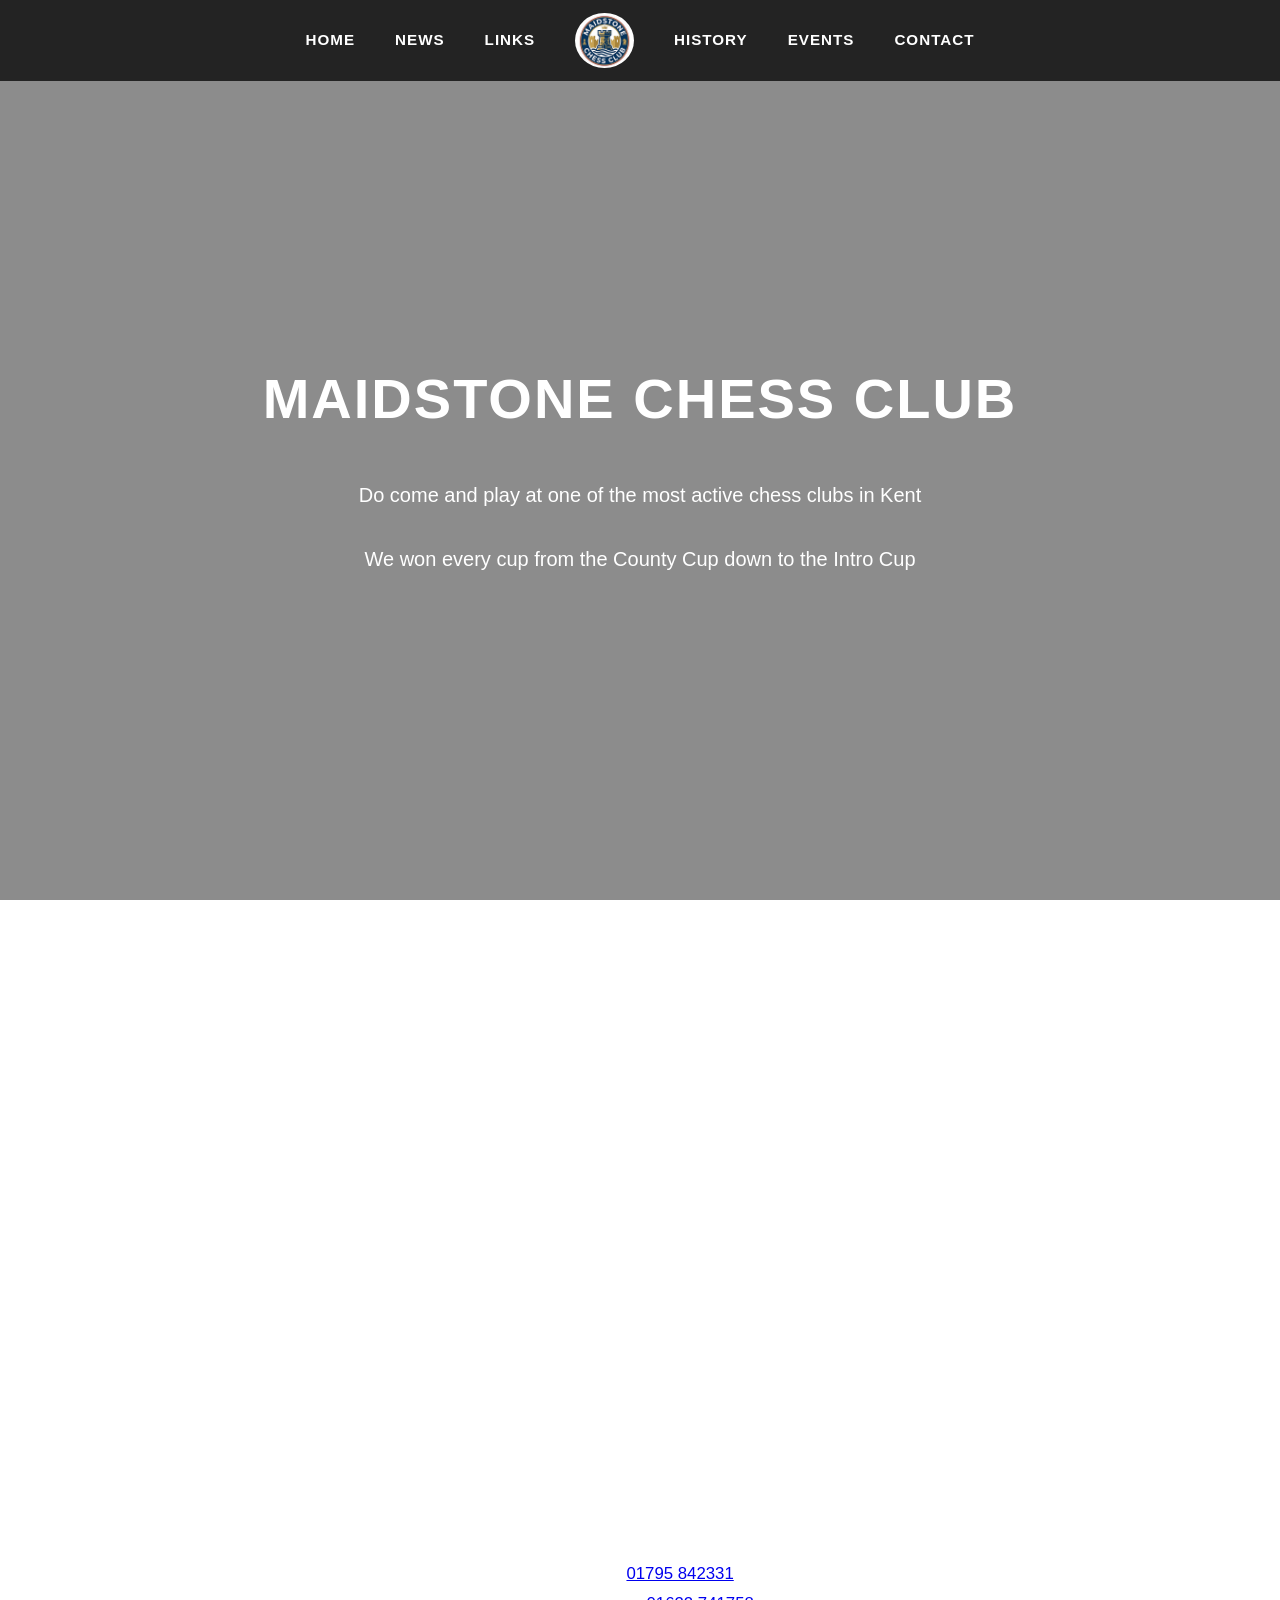
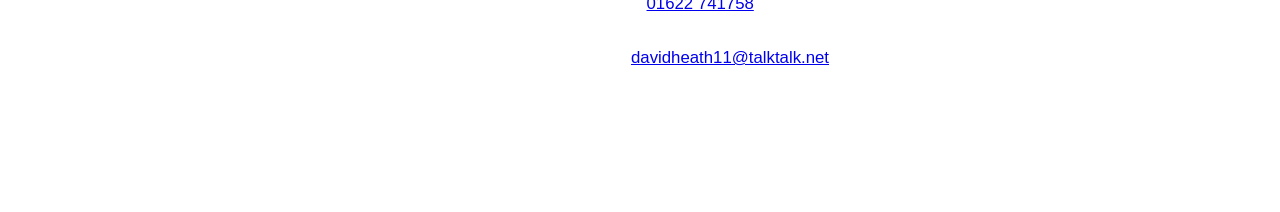
==== commit dcbf56bd: "Fix index for tablets" ====
--- a/index.html
+++ b/index.html
@@ -68,9 +68,9 @@
 			<p>We meet on Wednesday evenings from 19:30hrs at St Faiths Centre, Moncktons Lane, Maidstone, ME14 2PY. Every week you can meet opponents for serious games and/or quick, casual games.</p>
 			<p>There are club competitions, at both normal and rapid play, running throughout the year. We have teams in 7 of the 8 Kent league divisions (County Cup, Lewis Cup, Stevenson Cup, En Passant Cup, Harvey Cup, Tom Fuller Cup &amp; Intro Cup) and in national events.</p>
 			<p>You can join one of the teams, get advice on how to improve your game, or simply kibitz and chat! Juniors are very welcome.</p>
-			<p>For more information ring Bob Lane on <a href="tel:+441795842331">01795 842331</a> or David Heath on <a href="tel:+441622741758">01622 741758</a></p> 
+			<p>For more information ring<br>Bob Lane on <a href="tel:+441795842331">01795 842331</a> or <br>David Heath on <a href="tel:+441622741758">01622 741758</a></p> 
 			<p>or email David Heath at <a href="mailto:davidheath11@talktalk.net">davidheath11@talktalk.net</a></p>
-			<p>or simply come along on any Wednesday evening.</p>
+			<p>or come along on any Wednesday evening.</p>
         </div>
       </div>
     </div>
